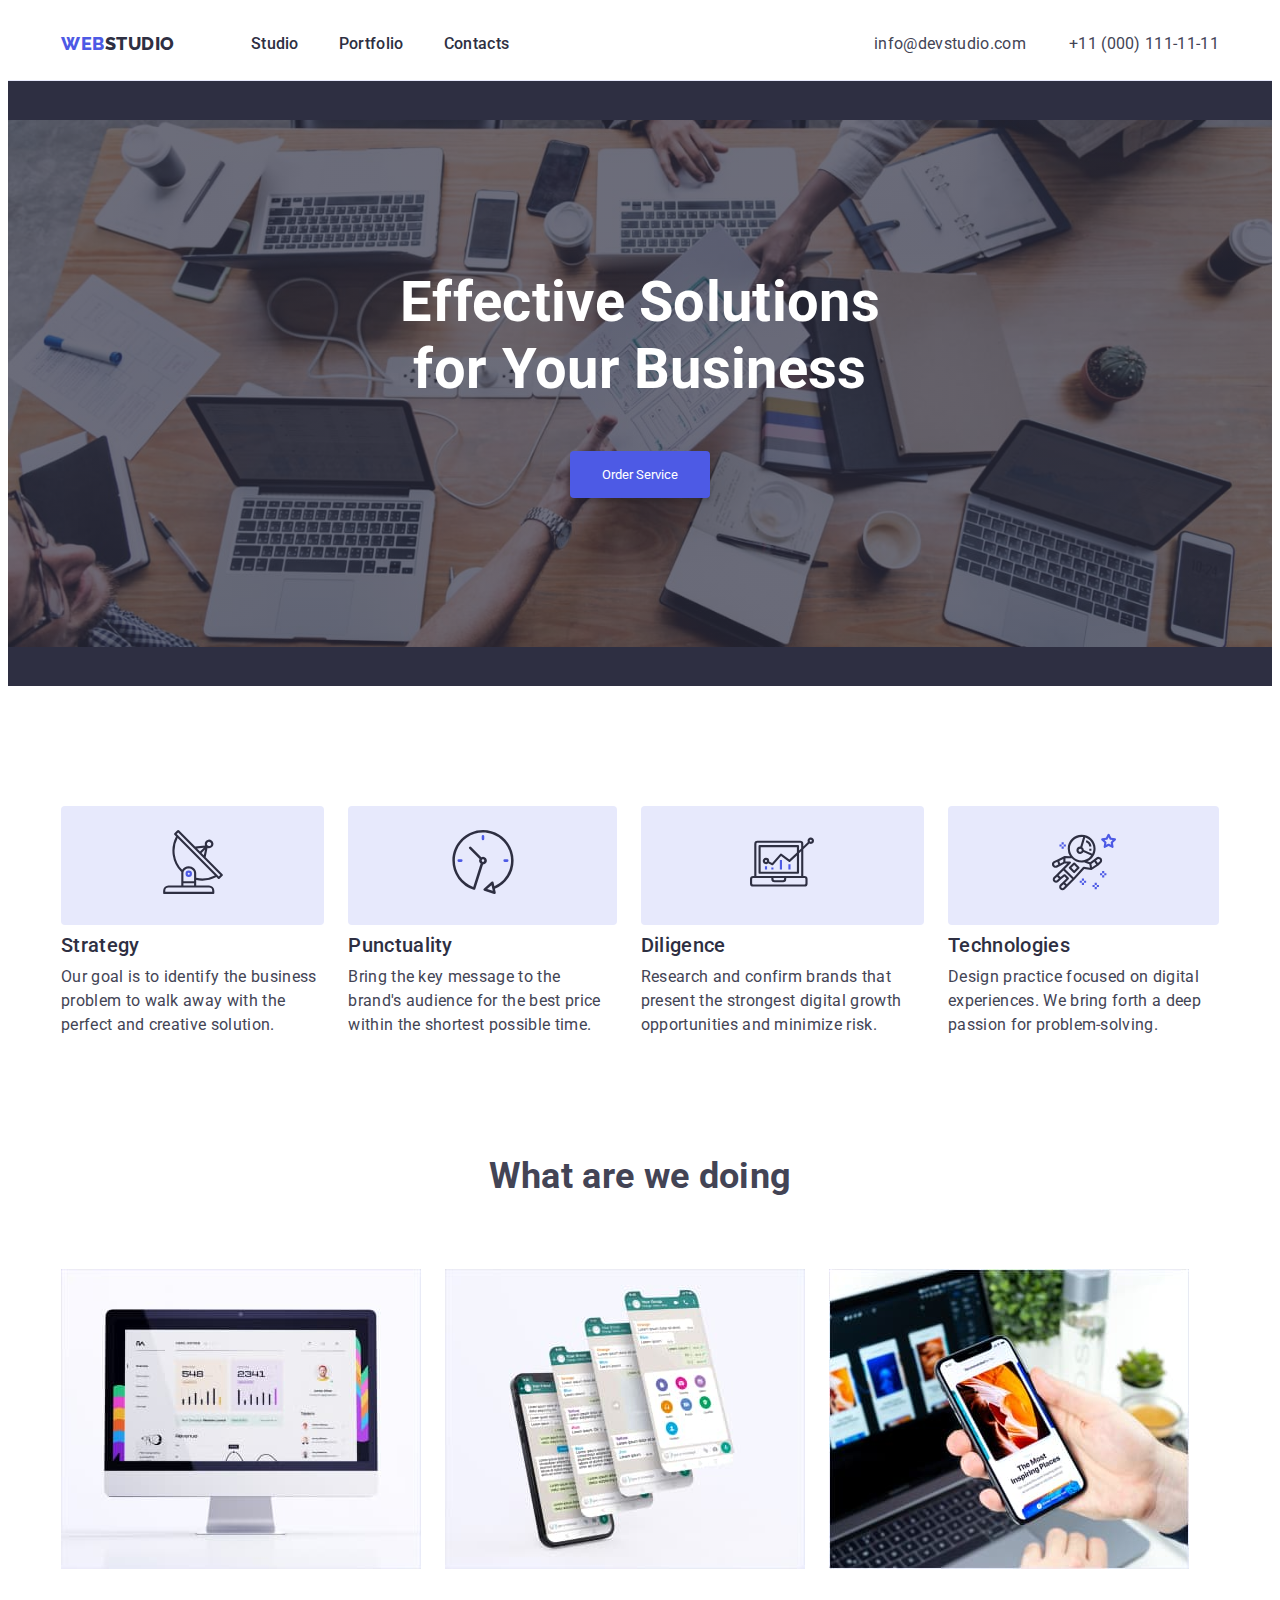
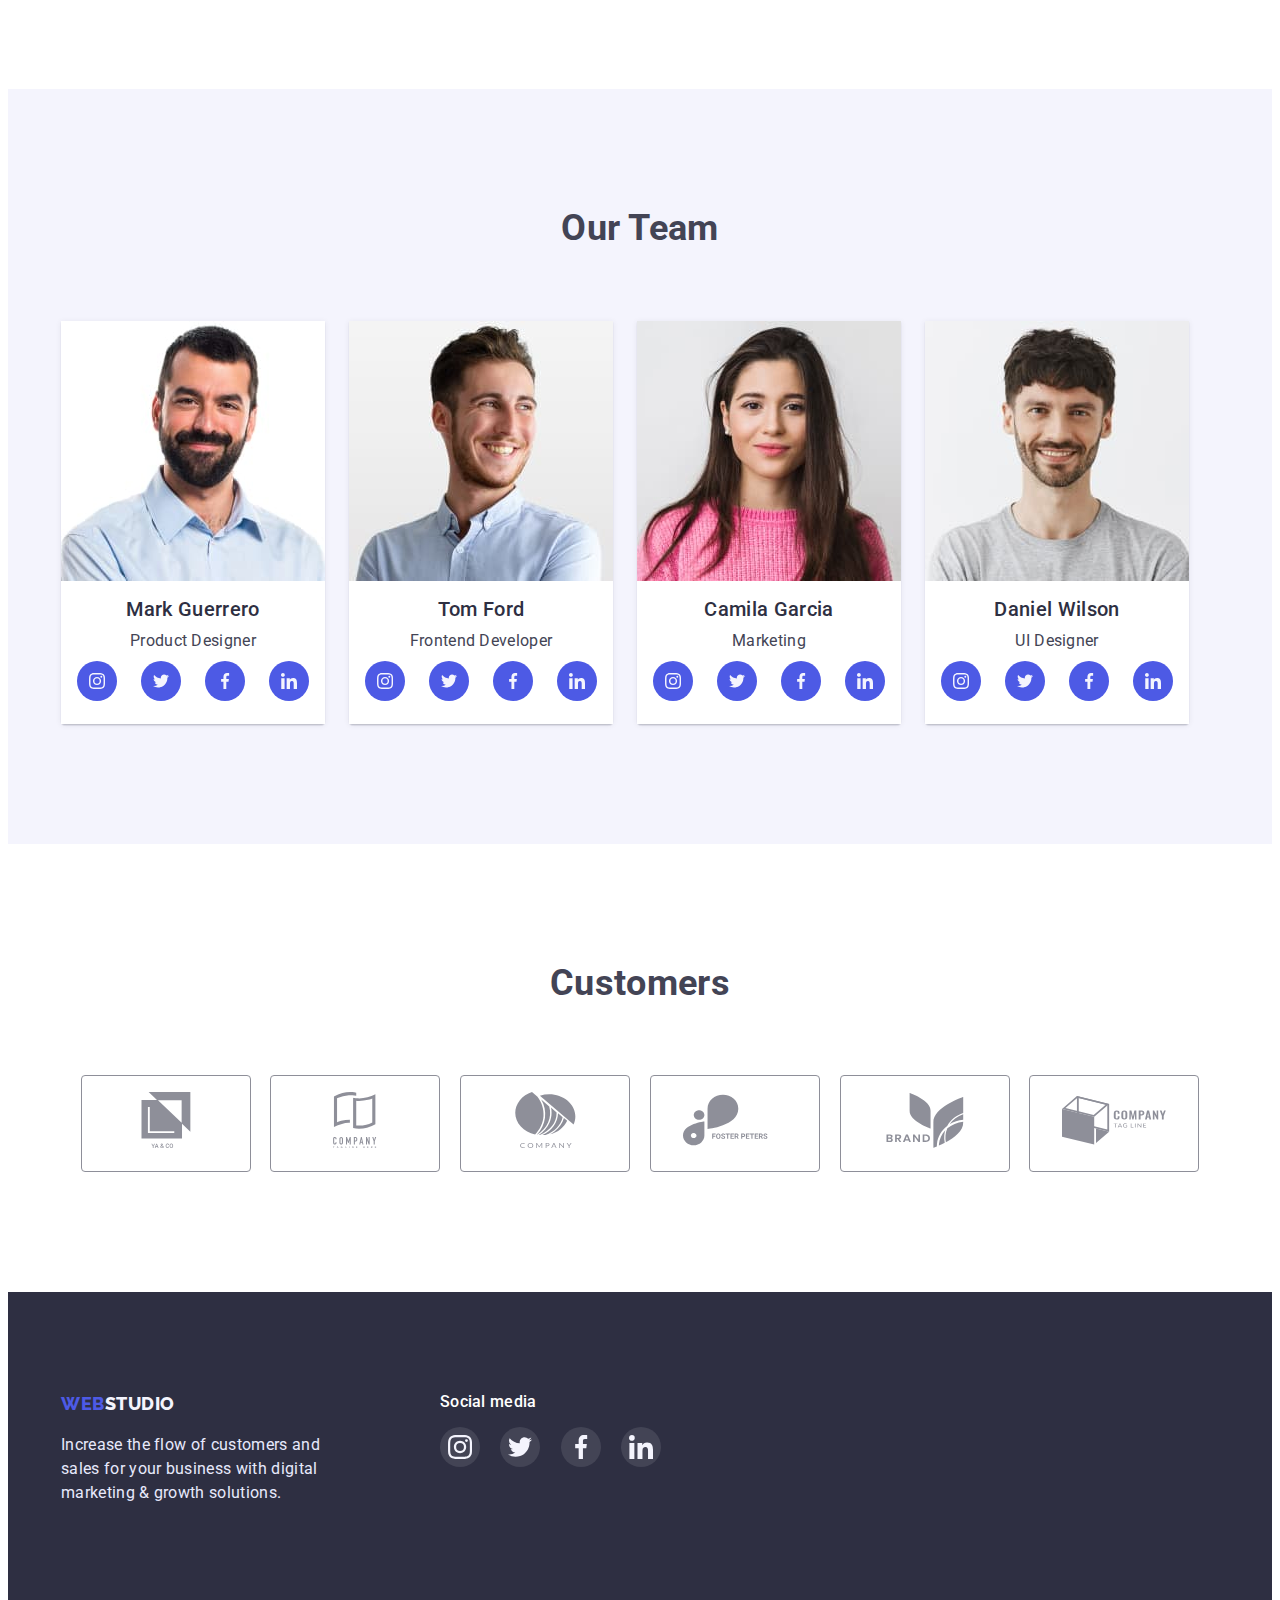
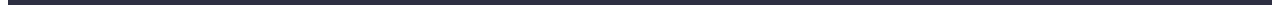
==== index.html @ 0e367616 "edit_html" ====
<!DOCTYPE html>
<html lang="en">
  <head>
    <meta charset="UTF-8" />
    <meta http-equiv="X-UA-Compatible" content="IE=edge" />
    <meta name="viewport" content="width=device-width, initial-scale=1.0" />
    <title>Document</title>
    <link
      href="https://fonts.googleapis.com/css2?family=Raleway:wght@800&family=Roboto:wght@400;500;700;900&display=swap"
      rel="stylesheet"
    />
    <link
      rel="stylesheet"
      href="https://cdnjs.cloudflare.com/ajax/libs/modern-normalize/1.1.0/modern-normalize.min.css"
      integrity="sha512-wpPYUAdjBVSE4KJnH1VR1HeZfpl1ub8YT/NKx4PuQ5NmX2tKuGu6U/JRp5y+Y8XG2tV+wKQpNHVUX03MfMFn9Q=="
      crossorigin="anonymous"
      referrerpolicy="no-referrer"
    />
    <link rel="stylesheet" href="./css/style.css" />
  </head>

  <body>
    <!-- header -->
    <header class="head">
      <div class="container">
        <div class="header">
          <nav class="header-nav">
            <a href="./index.html" class="logo link">
              Web<span class="logo span">Studio</span>
            </a>
            <ul class="site-nav list">
              <li class="item"><a href="/" class="nav link">Studio</a></li>
              <li class="item">
                <a href="./portfolio.html" class="nav link">Portfolio</a>
              </li>
              <li class="item"><a href="" class="nav link">Contacts</a></li>
            </ul>
          </nav>
          <ul class="header-address list">
            <li class="item">
              <a href="mailto:info@devstudio.com" class="info link">
                info@devstudio.com</a
              >
            </li>
            <li class="item">
              <a href="tel:+11000111-11-11" class="info link">
                +11 (000) 111-11-11</a
              >
            </li>
          </ul>
        </div>
      </div>
    </header>
    <main>
      <!-- hero -->
      <section class="hero">
        <h1 class="hero-title">
          Effective Solutions <br />
          for Your Business
        </h1>
        <button type="button" class="order btn">Order Service</button>
      </section>
      <!--section benefits  -->
      <section class="section">
        <div class="container">
          <h2 class="visually-hidden">Our benefits</h2>
          <ul class="benefits list">
            <li class="item">
              <div class="bg-icon">
                <svg width="64" height="64">
                  <use href="./images/symbol-defs.svg#icon-strategy"></use>
                </svg>
              </div>
              <h3 class="subtitle">Strategy</h3>
              <p class="benefits-text">
                Our goal is to identify the business problem to walk away with
                the perfect and creative solution.
              </p>
            </li>
            <li class="item">
              <div class="bg-icon">
                <svg width="64" height="64">
                  <use href="./images/symbol-defs.svg#icon-clock"></use>
                </svg>
              </div>
              <h3 class="subtitle">Punctuality</h3>
              <p class="benefits-text">
                Bring the key message to the brand's audience for the best price
                within the shortest possible time.
              </p>
            </li>
            <li class="item">
              <div class="bg-icon">
                <svg width="64" height="64">
                  <use href="./images/symbol-defs.svg#icon-diagram"></use>
                </svg>
              </div>
              <h3 class="subtitle">Diligence</h3>
              <p class="benefits-text">
                Research and confirm brands that present the strongest digital
                growth opportunities and minimize risk.
              </p>
            </li>
            <li class="item">
              <div class="bg-icon">
                <svg width="64" height="64">
                  <use href="./images/symbol-defs.svg#icon-astronaut"></use>
                </svg>
              </div>
              <h3 class="subtitle">Technologies</h3>
              <p class="benefits-text">
                Design practice focused on digital experiences. We bring forth a
                deep passion for problem-solving.
              </p>
            </li>
          </ul>
        </div>
      </section>
      <!--section works  -->
      <section class="section features">
        <div class="container">
          <div class="doing">
            <h2 class="title">What are we doing</h2>
            <ul class="works list">
              <li class="item">
                <img
                  class="item-pics"
                  src="./images/analitics.jpg"
                  width="360"
                  height="300"
                  alt="Analitics"
                />
              </li>
              <li class="item">
                <img
                  class="item-pics"
                  src="./images/ui-design.jpg"
                  width="360"
                  height="300"
                  alt="UI Design"
                />
              </li>
              <li class="item">
                <img
                  class="item-pics"
                  src="./images/solutions.jpg"
                  width="360"
                  height="300"
                  alt="Ready Solutions"
                />
              </li>
            </ul>
          </div>
        </div>
      </section>
      <!--section team list  -->
      <section class="section sec-team">
        <div class="container">
          <div class="team-list">
            <h2 class="title">Our Team</h2>
            <ul class="team list">
              <li class="item">
                <img
                  class="item-pics"
                  src="./images/mark-guerrero.jpg"
                  width="264"
                  height="260"
                  alt="Photo of Mark Guerrero"
                />
                <div class="team-card">
                  <h3 class="subtitle">Mark Guerrero</h3>
                  <p class="txt">Product Designer</p>
                  <ul class="team-icon-list list">
                    <li class="item-icon">
                      <a href="" class="team-icon link">
                        <svg width="16" height="16" class="icon">
                          <use
                            href="./images/symbol-defs.svg#icon-instagram"
                          ></use>
                        </svg>
                      </a>
                    </li>
                    <li class="item-icon">
                      <a href="" class="team-icon link">
                        <svg width="16" height="16" class="icon">
                          <use
                            href="./images/symbol-defs.svg#icon-twitter"
                          ></use>
                        </svg>
                      </a>
                    </li>
                    <li class="item-icon">
                      <a href="" class="team-icon link">
                        <svg width="16" height="16" class="icon">
                          <use
                            href="./images/symbol-defs.svg#icon-facebook"
                          ></use>
                        </svg>
                      </a>
                    </li>
                    <li class="item-icon">
                      <a href="" class="team-icon link">
                        <svg width="16" height="16" class="icon">
                          <use
                            href="./images/symbol-defs.svg#icon-linkedin"
                          ></use>
                        </svg>
                      </a>
                    </li>
                  </ul>
                </div>
              </li>
              <li class="item">
                <img
                  class="item-pics"
                  src="./images/tom-ford.jpg"
                  width="264"
                  height="260"
                  alt="Photo of Tom Ford"
                />
                <div class="team-card">
                  <h3 class="subtitle">Tom Ford</h3>
                  <p class="txt">Frontend Developer</p>
                  <ul class="team-icon-list list">
                    <li class="item-icon">
                      <a href="" class="team-icon link">
                        <svg width="16" height="16" class="icon">
                          <use
                            href="./images/symbol-defs.svg#icon-instagram"
                          ></use>
                        </svg>
                      </a>
                    </li>
                    <li class="item-icon">
                      <a href="" class="team-icon link">
                        <svg width="16" height="16" class="icon">
                          <use
                            href="./images/symbol-defs.svg#icon-twitter"
                          ></use>
                        </svg>
                      </a>
                    </li>
                    <li class="item-icon">
                      <a href="" class="team-icon link">
                        <svg width="16" height="16" class="icon">
                          <use
                            href="./images/symbol-defs.svg#icon-facebook"
                          ></use>
                        </svg>
                      </a>
                    </li>
                    <li class="item-icon">
                      <a href="" class="team-icon link">
                        <svg width="16" height="16" class="icon">
                          <use
                            href="./images/symbol-defs.svg#icon-linkedin"
                          ></use>
                        </svg>
                      </a>
                    </li>
                  </ul>
                </div>
              </li>
              <li class="item">
                <img
                  class="item-pics"
                  src="./images/camila-garcia.jpg"
                  width="264"
                  height="260"
                  alt="Photo of Camila Garcia"
                />
                <div class="team-card">
                  <h3 class="subtitle">Camila Garcia</h3>
                  <p class="txt">Marketing</p>
                  <ul class="team-icon-list list">
                    <li class="item-icon">
                      <a href="" class="team-icon link">
                        <svg width="16" height="16" class="icon">
                          <use
                            href="./images/symbol-defs.svg#icon-instagram"
                          ></use>
                        </svg>
                      </a>
                    </li>
                    <li class="item-icon">
                      <a href="" class="team-icon link">
                        <svg width="16" height="16" class="icon">
                          <use
                            href="./images/symbol-defs.svg#icon-twitter"
                          ></use>
                        </svg>
                      </a>
                    </li>
                    <li class="item-icon">
                      <a href="" class="team-icon link">
                        <svg width="16" height="16" class="icon">
                          <use
                            href="./images/symbol-defs.svg#icon-facebook"
                          ></use>
                        </svg>
                      </a>
                    </li>
                    <li class="item-icon">
                      <a href="" class="team-icon link">
                        <svg width="16" height="16" class="icon">
                          <use
                            href="./images/symbol-defs.svg#icon-linkedin"
                          ></use>
                        </svg>
                      </a>
                    </li>
                  </ul>
                </div>
              </li>
              <li class="item">
                <img
                  class="item-pics"
                  src="./images/daniel-wilson.jpg"
                  width="264"
                  height="260"
                  alt="Photo of Daniel Wilson"
                />
                <div class="team-card">
                  <h3 class="subtitle">Daniel Wilson</h3>
                  <p class="txt">UI Designer</p>
                  <ul class="team-icon-list list">
                    <li class="item-icon">
                      <a href="" class="team-icon link">
                        <svg width="16" height="16" class="icon">
                          <use
                            href="./images/symbol-defs.svg#icon-instagram"
                          ></use>
                        </svg>
                      </a>
                    </li>
                    <li class="item-icon">
                      <a href="" class="team-icon link">
                        <svg width="16" height="16" class="icon">
                          <use
                            href="./images/symbol-defs.svg#icon-twitter"
                          ></use>
                        </svg>
                      </a>
                    </li>
                    <li class="item-icon">
                      <a href="" class="team-icon link">
                        <svg width="16" height="16" class="icon">
                          <use
                            href="./images/symbol-defs.svg#icon-facebook"
                          ></use>
                        </svg>
                      </a>
                    </li>
                    <li class="item-icon">
                      <a href="" class="team-icon link">
                        <svg width="16" height="16" class="icon">
                          <use
                            href="./images/symbol-defs.svg#icon-linkedin"
                          ></use>
                        </svg>
                      </a>
                    </li>
                  </ul>
                </div>
              </li>
            </ul>
          </div>
        </div>
      </section>
      <!-- section customers -->
      <section class="section-customers section">
        <div class="container">
          <div class="clients">
            <h2 class="title">Customers</h2>
            <ul class="clients-list list">
              <li>
                <a href="" class="client-item link">
                  <svg width="104" height="56" class="client-icon">
                    <use href="./images/symbol-defs.svg#icon-client-1"></use>
                  </svg>
                </a>
              </li>
              <li>
                <a href="" class="client-item link">
                  <svg width="104" height="56" class="client-icon">
                    <use href="./images/symbol-defs.svg#icon-client-2"></use>
                  </svg>
                </a>
              </li>
              <li>
                <a href="" class="client-item link">
                  <svg width="104" height="56" class="client-icon">
                    <use href="./images/symbol-defs.svg#icon-client-3"></use>
                  </svg>
                </a>
              </li>
              <li>
                <a href="" class="client-item link">
                  <svg width="104" height="56" class="client-icon">
                    <use href="./images/symbol-defs.svg#icon-client-4"></use>
                  </svg>
                </a>
              </li>
              <li>
                <a href="" class="client-item link">
                  <svg width="104" height="56" class="client-icon">
                    <use href="./images/symbol-defs.svg#icon-client-5"></use>
                  </svg>
                </a>
              </li>
              <li>
                <a href="" class="client-item link">
                  <svg width="104" height="56" class="client-icon">
                    <use href="./images/symbol-defs.svg#icon-client-6"></use>
                  </svg>
                </a>
              </li>
            </ul>
          </div>
        </div>
      </section>
    </main>
    <!-- footer -->
    <footer class="footer">
      <div class="container">
        <ul class="footer-block list">
          <li>
            <a href="./index.html" class="logo link">
              Web<span class="logo footer-span">Studio</span>
            </a>
            <p class="footer-text">
              Increase the flow of customers and <br />
              sales for your business with digital <br />marketing & growth
              solutions.
            </p>
          </li>
          <li class="footer-icons-item">
            <h3 class="footer-h3 subtitle">Social media</h3>
            <a href="" class="foot-icon link">
              <svg width="24" height="24" class="icon">
                <use href="./images/symbol-defs.svg#icon-instagram"></use>
              </svg>
            </a>
            <a href="" class="foot-icon link">
              <svg width="24" height="24" class="icon">
                <use href="./images/symbol-defs.svg#icon-twitter"></use>
              </svg>
            </a>
            <a href="" class="foot-icon link">
              <svg width="24" height="24" class="icon">
                <use href="./images/symbol-defs.svg#icon-facebook"></use>
              </svg>
            </a>
            <a href="" class="foot-icon link">
              <svg width="24" height="24" class="icon">
                <use href="./images/symbol-defs.svg#icon-linkedin"></use>
              </svg>
            </a>
          </li>
        </ul>
      </div>
    </footer>
  </body>
</html>
---- css/style.css ----
:root {
    /* CTAs Focused Active states Links */
    --primary-brand-color: #4D5AE5;
    /* pressed state */
    --pressed-state: #404BBF;
    /*Overlays Shadows Headings*/
    --dark: #2E2F42;
    /* Valid fields Success messages */
    --success: #31D0AA;
    /*Body text*/
    --body-text-color: #434455;
    /* Helper text Deemphasized text */
    --Subtle Text: #8E8F99;
    /* Accent */
    /* cornflower */
    --Accent: #E7E9FC;
    /* Light */
    /* CLOUD */
    --light: #F4F4FD;
    /* LIGHT SLATE */
    --light-slate: #8E8F99;
    /* success */
    --success: #31D0AA;
    /* white */
    --white: #ffffff;
    /* universal margin 24px */
    --uni-gap: 24px;
    /* margin sections */
    --section-gap: 120px;
    /* padding 72 */
    --uni-padding: 72px;
}

body {
    font-family: 'Roboto', system-ui, -apple-system, BlinkMacSystemFont, 'Segoe UI', Roboto, Oxygen, Ubuntu, Cantarell, 'Open Sans', 'Helvetica Neue', sans-serif;
    color: var(--body-text-color);
    font-style: normal;
    font-weight: 400;
    font-size: 16px;
    line-height: 1.5;
    letter-spacing: 0.02em;
    background: var(--white);

}

.list {
    list-style: none;
}

.btn {
    cursor: pointer;
    border: none;
}

.link {
    text-decoration: none;
}

.container {
    width: 1158px;
    margin-left: auto;
    margin-right: auto;
    padding-left: 15px;
    padding-right: 15px;
}

h1,
h2,
h3,
h4,
h5,
h6,
p,
ul {
    padding: 0;
    margin: 0;
}

.section {
    padding-top: var(--section-gap);
}

.visually-hidden {
    position: absolute;
    width: 1px;
    height: 1px;
    margin: -1px;
    border: 0;
    padding: 0;
    white-space: nowrap;
    clip-path: inset(100%);
    clip: rect(0 0 0 0);
    overflow: hidden;
}

/* logo */
.logo {
    font-family: 'Raleway';
    font-style: normal;
    font-weight: 800;
    font-size: 18px;
    line-height: 1.3;
    color: var(--primary-brand-color);
    text-transform: uppercase;
    letter-spacing: 0.03em;
    padding-top: var(--uni-gap);
    padding-bottom: var(--uni-gap);
}

.logo.span {
    color: var(--dark);
}

/* header */
.head {
    border-bottom: 1px solid var(--Accent);
}

.header {
    display: flex;
    align-items: center;
    justify-content: space-between;
}

.header-nav {
    display: flex;
}

.site-nav {
    display: flex;
    margin-left: 76px;
}

.site-nav .nav {
    color: var(--dark);
    font-weight: 500;
    display: block;
    padding-top: var(--uni-gap);
    padding-bottom: var(--uni-gap);

}

.site-nav .nav:hover,
.site-nav .nav:focus {
    color: var(--primary-brand-color);
}

.site-nav .item+.item,
.header-address .item+.item {
    margin-left: 40px;
}

.header-address {
    display: flex;
    margin-left: auto;

}

.header-address .info {
    color: var(--body-text-color);
    display: block;
    padding-top: var(--uni-gap);
    padding-bottom: var(--uni-gap);
    margin-left: 3px;
}

.header-address .info:hover,
.info:focus {
    color: var(--primary-brand-color);
}

/* hero */
.hero {
    background: var(--dark);
    text-align: center;
    padding-top: 188px;
    padding-bottom: 188px;
    background-repeat: no-repeat;
    background-image: linear-gradient(0deg, rgba(46, 47, 66, 0.7) 0%, rgba(46, 47, 66, 0.7) 100%),
        url(../images/group-people-working.jpg);
    background-position: center;
    background-size: contain;
}

/* hero button */

.order {
    font-family: inherit;
    color: var(--white);
    background-color: var(--primary-brand-color);
    padding: 16px 32px;
    margin-top: 48px;
    box-shadow: 0px 4px 4px rgba(0, 0, 0, 0.15);
    border-radius: 4px;
}

.order:hover,
.orfer:focus {
    background-color: var(--pressed-state);
}

.hero-title {
    color: var(--white);
    font-weight: 700;
    font-size: 56px;
    line-height: 1.2;
    text-align: center;
}

/* h2 */
.title {
    font-weight: 700;
    font-size: 36px;
    line-height: 1.1;
}

/* h3 */
.subtitle {
    color: var(--dark);
    font-weight: 500;
    font-size: 20px;
    line-height: 1.2;
}

/* section benefits */

.benefits {
    display: flex;
}

.benefits .item+.item,
.works .item+.item,
.team .item+.item {
    margin-left: var(--uni-gap);
}

.item-pics {
    display: block;
}

.benefits-text {
    margin-top: 8px;
}

.bg-icon {
    background-color: var(--Accent);
    border-radius: 4px;
    padding-top: var(--uni-gap);
    padding-bottom: var(--uni-gap);
    text-align: center;
    margin-bottom: 8px;
}



/* section works */
.section.features {
    padding-bottom: var(--section-gap);
}

.doing {
    text-align: center;
}

.works {
    display: flex;
    margin-top: var(--uni-padding);
}

/* section team list*/

.sec-team {
    background: var(--light);
}

.team-list {
    text-align: center;
    padding-bottom: var(--section-gap);
}

.team {
    display: flex;
    margin-top: var(--uni-padding);
}

.team .item {
    box-shadow: 0px 1px 6px rgba(46, 47, 66, 0.08), 0px 1px 1px rgba(46, 47, 66, 0.16), 0px 2px 1px rgba(46, 47, 66, 0.08);
    border-radius: 0px 0px 4px 4px;
}

.team-card {
    background-color: var(--white);
    text-align: center;
    padding-top: 16px;
    padding-bottom: 16px;
}

.team .txt {
    padding-top: 8px;
    padding-bottom: 8px;
}

.team-icon-list {
    display: flex;
    justify-content: center;
}

.team-icon-list .item-icon+.item-icon {
    margin-left: var(--uni-gap);
}

.team-icon {
    display: inline-block;
    padding: 12px;
    background-color: var(--primary-brand-color);
    border-radius: 50%;
}

.team-icon:hover,
.team-icon:focus {
    background-color: var(--pressed-state);
}

.icon {
    display: block;
}

/* customers */
.section-customers {
    padding-bottom: var(--section-gap);
}

.clients {
    text-align: center;
}

.clients-list {
    display: flex;
    justify-content: space-evenly;
    margin-top: var(--uni-padding);
}

.client-item {
    display: block;
    border: 1px solid var(--light-slate);
    border-radius: 4px;
    padding: 16px 32px;
}

.client-item:hover,
.client-item:focus {
    border-color: var(--pressed-state);
}


.client-icon {
    fill: var(--light-slate);
}

.client-icon:hover,
.client-icon:focus {
    fill: var(--pressed-state);
}

/* footer */

.footer {
    background: var(--dark);
    color: var(--Accent);
    padding-bottom: 100px;
    padding-top: 100px;
}

.logo.footer-span {
    color: var(--light);
}

.footer-text {
    margin-top: 16px;
}

.footer-h3 {
    font-size: 16px;
    color: var(--white);
    margin-bottom: 16px;
}

.footer-block {
    display: flex;
}

.footer-icons-item {
    padding-left: 120px;
}

.foot-icon {
    display: inline-block;
    padding: 8px;
    background-color: var(--body-text-color);
    border-radius: 50%;
    margin-right: 16px;
}

.foot-icon:hover,
.foot-icon:focus {
    background-color: var(--success);
}

.foot-icon:last-child {
    margin-right: 0;
}

/* portfolio */
.portfolio {
    padding-top: 96px;
    padding-bottom: var(--section-gap);
}

.filter {
    font-family: inherit;
    font-weight: 500;
    letter-spacing: 0.04em;

    display: flex;
    justify-content: center;
    margin-bottom: var(--uni-padding);
}

.filter .item+.item {
    margin-left: var(--uni-gap);
}

.filter .button {
    color: var(--primary-brand-color);
    background-color: var(--Accent);
    border-radius: 4px;
    padding: 12px 24px;
}

.filter .button-hover {
    border-radius: 4px;
    padding: 12px 24px;
    color: var(--white);
    background-color: var(--pressed-state);
    box-shadow: 0px 3px 1px rgba(0, 0, 0, 0.1), 0px 2px 1px rgba(0, 0, 0, 0.08), 0px 2px 2px rgba(0, 0, 0, 0.12);
    border-radius: 4px;
}

.filter .button:hover,
.filter .button:focus {
    color: var(--white);
    background-color: var(--pressed-state);
    box-shadow: 0px 3px 1px rgba(0, 0, 0, 0.1), 0px 2px 1px rgba(0, 0, 0, 0.08), 0px 2px 2px rgba(0, 0, 0, 0.12);
    border-radius: 4px;
}

/* cards portfolio */
.card-set {
    display: flex;
    flex-wrap: wrap;
    row-gap: 48px;
    column-gap: var(--uni-gap);
}

.cards-block:hover,
.cards-block:focus {
    display: block;
    box-shadow: 0px 1px 6px rgba(46, 47, 66, 0.08);
}


.card-thumbs {
    display: block;
    max-width: 100%;
}

.cards-text {
    color: var(--body-text-color);
    border: 1px solid var(--Accent);
    border-top: transparent;
    padding-top: 32px;
    padding-bottom: 32px;
    padding-left: 16px;
    padding-right: 16px;
    display: flex;
    flex-direction: column;

}

.cards {
    color: var(--dark);
    font-weight: 500;
    font-size: 20px;
    line-height: 1.2;
}
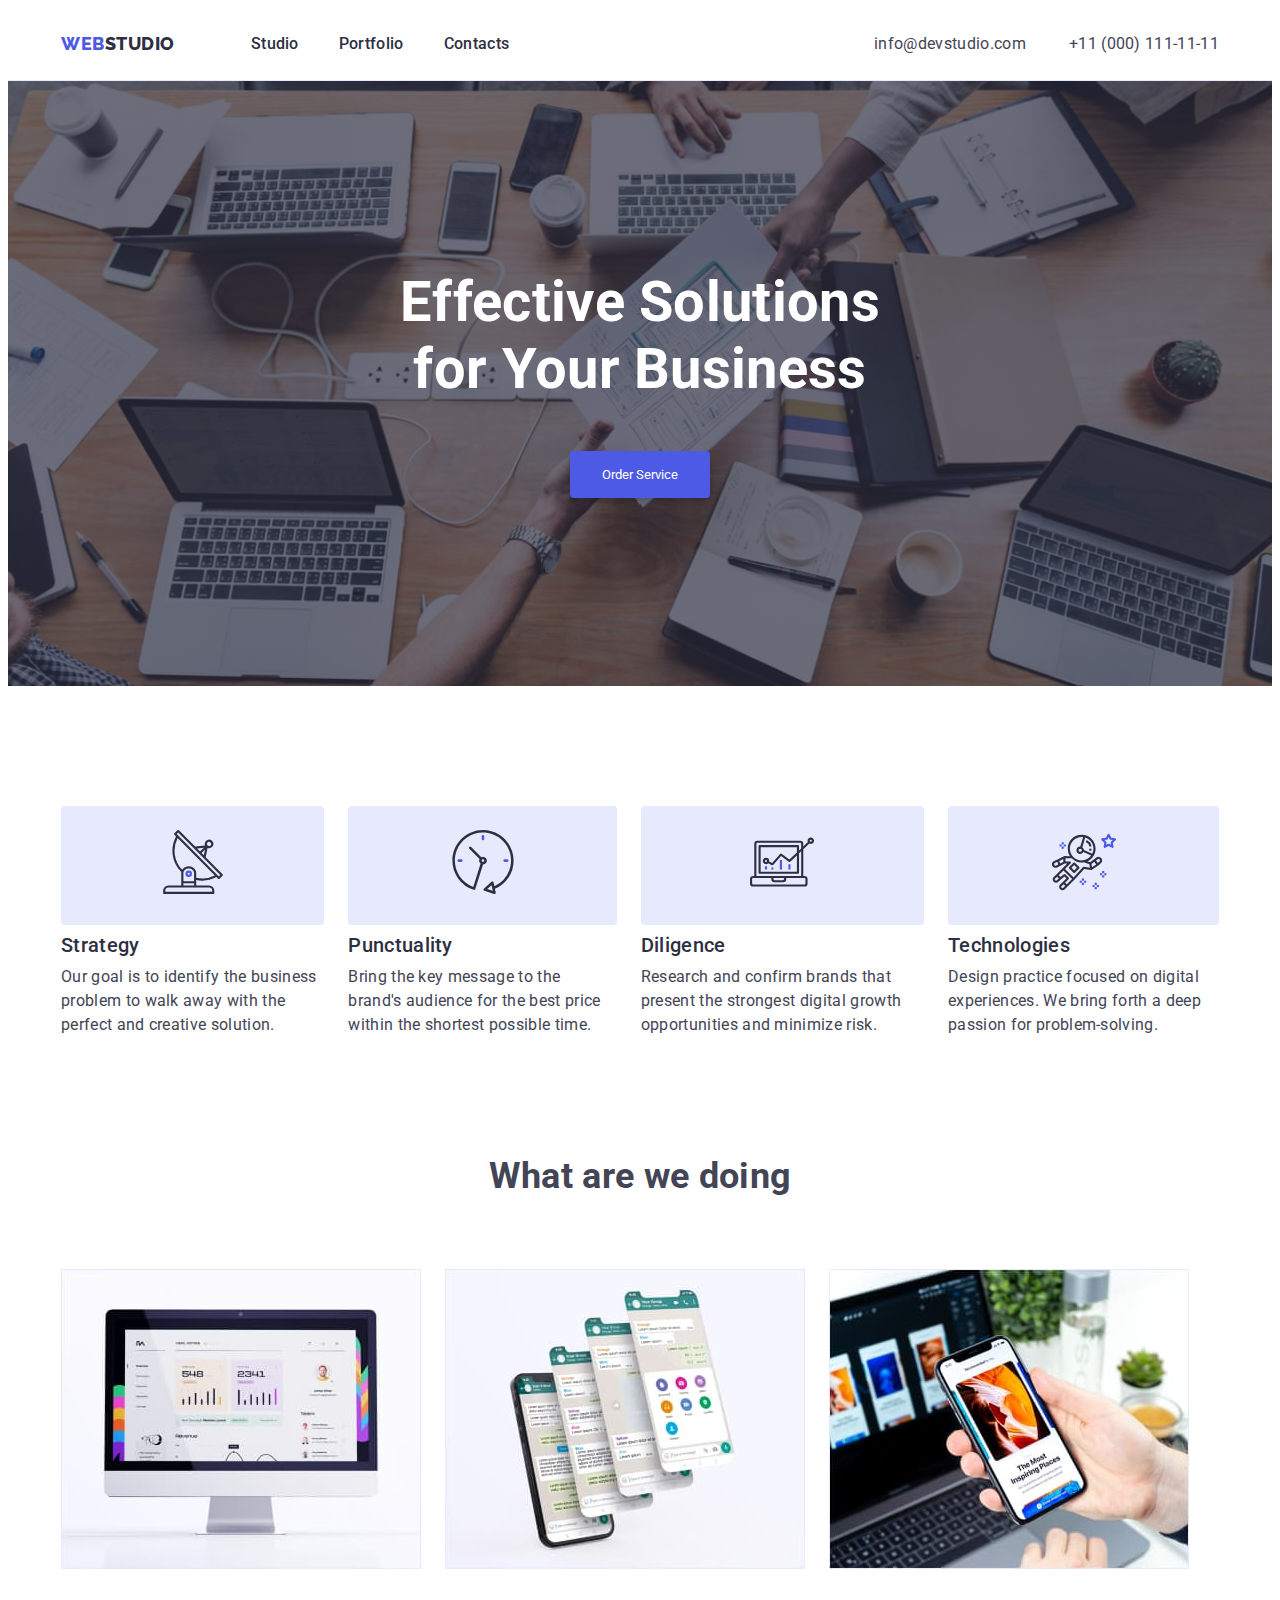
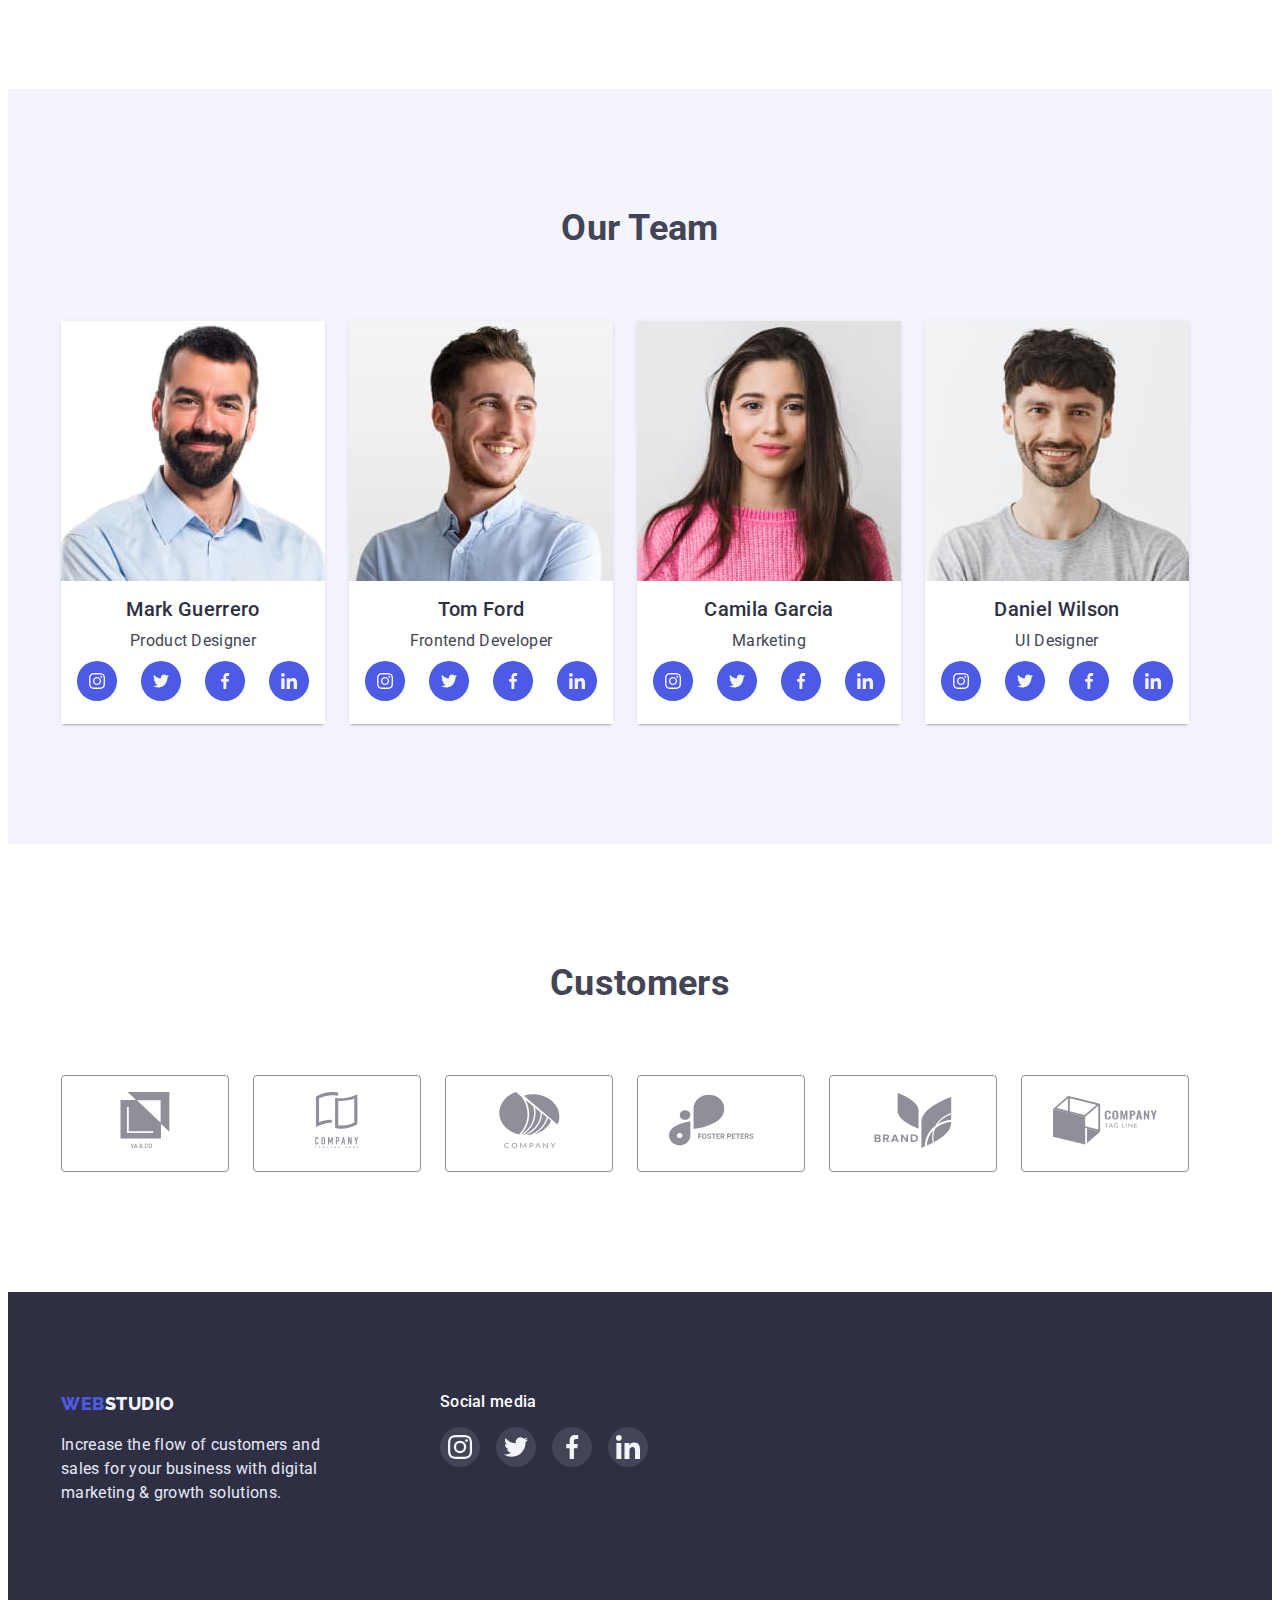
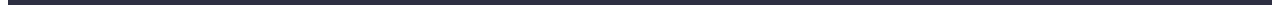
==== commit fc6adcd9: "dz_edit" ====
--- a/index.html
+++ b/index.html
@@ -29,7 +29,9 @@
               Web<span class="logo span">Studio</span>
             </a>
             <ul class="site-nav list">
-              <li class="item"><a href="/" class="nav link">Studio</a></li>
+              <li class="item">
+                <a href="./index.html" class="nav link">Studio</a>
+              </li>
               <li class="item">
                 <a href="./portfolio.html" class="nav link">Portfolio</a>
               </li>
@@ -54,61 +56,63 @@
     <main>
       <!-- hero -->
       <section class="hero">
-        <h1 class="hero-title">
-          Effective Solutions <br />
-          for Your Business
-        </h1>
-        <button type="button" class="order btn">Order Service</button>
+        <div class="hero-wrapper">
+          <h1 class="hero-title">
+            Effective Solutions <br />
+            for Your Business
+          </h1>
+          <button type="button" class="order btn">Order Service</button>
+        </div>
       </section>
       <!--section benefits  -->
       <section class="section">
         <div class="container">
           <h2 class="visually-hidden">Our benefits</h2>
           <ul class="benefits list">
-            <li class="item">
+            <li>
               <div class="bg-icon">
                 <svg width="64" height="64">
                   <use href="./images/symbol-defs.svg#icon-strategy"></use>
                 </svg>
               </div>
-              <h3 class="subtitle">Strategy</h3>
-              <p class="benefits-text">
+              <h3 class="benefits-sub subtitle">Strategy</h3>
+              <p>
                 Our goal is to identify the business problem to walk away with
                 the perfect and creative solution.
               </p>
             </li>
-            <li class="item">
+            <li>
               <div class="bg-icon">
                 <svg width="64" height="64">
                   <use href="./images/symbol-defs.svg#icon-clock"></use>
                 </svg>
               </div>
-              <h3 class="subtitle">Punctuality</h3>
-              <p class="benefits-text">
+              <h3 class="benefits-sub subtitle">Punctuality</h3>
+              <p>
                 Bring the key message to the brand's audience for the best price
                 within the shortest possible time.
               </p>
             </li>
-            <li class="item">
+            <li>
               <div class="bg-icon">
                 <svg width="64" height="64">
                   <use href="./images/symbol-defs.svg#icon-diagram"></use>
                 </svg>
               </div>
-              <h3 class="subtitle">Diligence</h3>
-              <p class="benefits-text">
+              <h3 class="benefits-sub subtitle">Diligence</h3>
+              <p>
                 Research and confirm brands that present the strongest digital
                 growth opportunities and minimize risk.
               </p>
             </li>
-            <li class="item">
+            <li>
               <div class="bg-icon">
                 <svg width="64" height="64">
                   <use href="./images/symbol-defs.svg#icon-astronaut"></use>
                 </svg>
               </div>
-              <h3 class="subtitle">Technologies</h3>
-              <p class="benefits-text">
+              <h3 class="benefits-sub subtitle">Technologies</h3>
+              <p>
                 Design practice focused on digital experiences. We bring forth a
                 deep passion for problem-solving.
               </p>
@@ -154,7 +158,7 @@
         </div>
       </section>
       <!--section team list  -->
-      <section class="section sec-team">
+      <section class="sec-team section">
         <div class="container">
           <div class="team-list">
             <h2 class="title">Our Team</h2>
@@ -434,28 +438,38 @@
               solutions.
             </p>
           </li>
-          <li class="footer-icons-item">
+          <li class="footer-icons-items">
             <h3 class="footer-h3 subtitle">Social media</h3>
-            <a href="" class="foot-icon link">
-              <svg width="24" height="24" class="icon">
-                <use href="./images/symbol-defs.svg#icon-instagram"></use>
-              </svg>
-            </a>
-            <a href="" class="foot-icon link">
-              <svg width="24" height="24" class="icon">
-                <use href="./images/symbol-defs.svg#icon-twitter"></use>
-              </svg>
-            </a>
-            <a href="" class="foot-icon link">
-              <svg width="24" height="24" class="icon">
-                <use href="./images/symbol-defs.svg#icon-facebook"></use>
-              </svg>
-            </a>
-            <a href="" class="foot-icon link">
-              <svg width="24" height="24" class="icon">
-                <use href="./images/symbol-defs.svg#icon-linkedin"></use>
-              </svg>
-            </a>
+            <ul class="foot-icon-list list">
+              <li>
+                <a href="" class="foot-icon link">
+                  <svg width="24" height="24" class="icon">
+                    <use href="./images/symbol-defs.svg#icon-instagram"></use>
+                  </svg>
+                </a>
+              </li>
+              <li>
+                <a href="" class="foot-icon link">
+                  <svg width="24" height="24" class="icon">
+                    <use href="./images/symbol-defs.svg#icon-twitter"></use>
+                  </svg>
+                </a>
+              </li>
+              <li>
+                <a href="" class="foot-icon link">
+                  <svg width="24" height="24" class="icon">
+                    <use href="./images/symbol-defs.svg#icon-facebook"></use>
+                  </svg>
+                </a>
+              </li>
+              <li>
+                <a href="" class="foot-icon link">
+                  <svg width="24" height="24" class="icon">
+                    <use href="./images/symbol-defs.svg#icon-linkedin"></use>
+                  </svg>
+                </a>
+              </li>
+            </ul>
           </li>
         </ul>
       </div>
--- a/css/style.css
+++ b/css/style.css
@@ -172,14 +172,20 @@
 /* hero */
 .hero {
     background: var(--dark);
-    text-align: center;
-    padding-top: 188px;
-    padding-bottom: 188px;
+}
+
+.hero-wrapper {
+    margin-left: auto;
+    margin-right: auto;
     background-repeat: no-repeat;
     background-image: linear-gradient(0deg, rgba(46, 47, 66, 0.7) 0%, rgba(46, 47, 66, 0.7) 100%),
         url(../images/group-people-working.jpg);
     background-position: center;
-    background-size: contain;
+    background-size: cover;
+    max-width: 1440px;
+    text-align: center;
+    padding-top: 188px;
+    padding-bottom: 188px;
 }
 
 /* hero button */
@@ -226,20 +232,11 @@
 
 .benefits {
     display: flex;
-}
-
-.benefits .item+.item,
-.works .item+.item,
-.team .item+.item {
-    margin-left: var(--uni-gap);
-}
-
-.item-pics {
-    display: block;
-}
-
-.benefits-text {
-    margin-top: 8px;
+    gap: var(--uni-gap);
+}
+
+.benefits-sub {
+    margin-bottom: 8px;
 }
 
 .bg-icon {
@@ -251,9 +248,8 @@
     margin-bottom: 8px;
 }
 
-
-
 /* section works */
+
 .section.features {
     padding-bottom: var(--section-gap);
 }
@@ -267,6 +263,14 @@
     margin-top: var(--uni-padding);
 }
 
+.works .item+.item {
+    margin-left: var(--uni-gap);
+}
+
+.item-pics {
+    display: block;
+}
+
 /* section team list*/
 
 .sec-team {
@@ -281,6 +285,7 @@
 .team {
     display: flex;
     margin-top: var(--uni-padding);
+    gap: var(--uni-gap);
 }
 
 .team .item {
@@ -303,10 +308,7 @@
 .team-icon-list {
     display: flex;
     justify-content: center;
-}
-
-.team-icon-list .item-icon+.item-icon {
-    margin-left: var(--uni-gap);
+    gap: var(--uni-gap);
 }
 
 .team-icon {
@@ -326,6 +328,7 @@
 }
 
 /* customers */
+
 .section-customers {
     padding-bottom: var(--section-gap);
 }
@@ -336,30 +339,26 @@
 
 .clients-list {
     display: flex;
-    justify-content: space-evenly;
     margin-top: var(--uni-padding);
+    gap: var(--uni-gap);
 }
 
 .client-item {
     display: block;
     border: 1px solid var(--light-slate);
     border-radius: 4px;
-    padding: 16px 32px;
+    padding: 16px 31px;
+    color: var(--light-slate);
 }
 
 .client-item:hover,
 .client-item:focus {
     border-color: var(--pressed-state);
-}
-
+    color: var(--pressed-state);
+}
 
 .client-icon {
-    fill: var(--light-slate);
-}
-
-.client-icon:hover,
-.client-icon:focus {
-    fill: var(--pressed-state);
+    fill: currentColor;
 }
 
 /* footer */
@@ -389,8 +388,14 @@
     display: flex;
 }
 
-.footer-icons-item {
-    padding-left: 120px;
+.footer-icons-items {
+    margin-left: 120px;
+}
+
+.foot-icon-list {
+    display: flex;
+    gap: 16px;
+    align-items: center;
 }
 
 .foot-icon {
@@ -398,16 +403,11 @@
     padding: 8px;
     background-color: var(--body-text-color);
     border-radius: 50%;
-    margin-right: 16px;
 }
 
 .foot-icon:hover,
 .foot-icon:focus {
     background-color: var(--success);
-}
-
-.foot-icon:last-child {
-    margin-right: 0;
 }
 
 /* portfolio */
